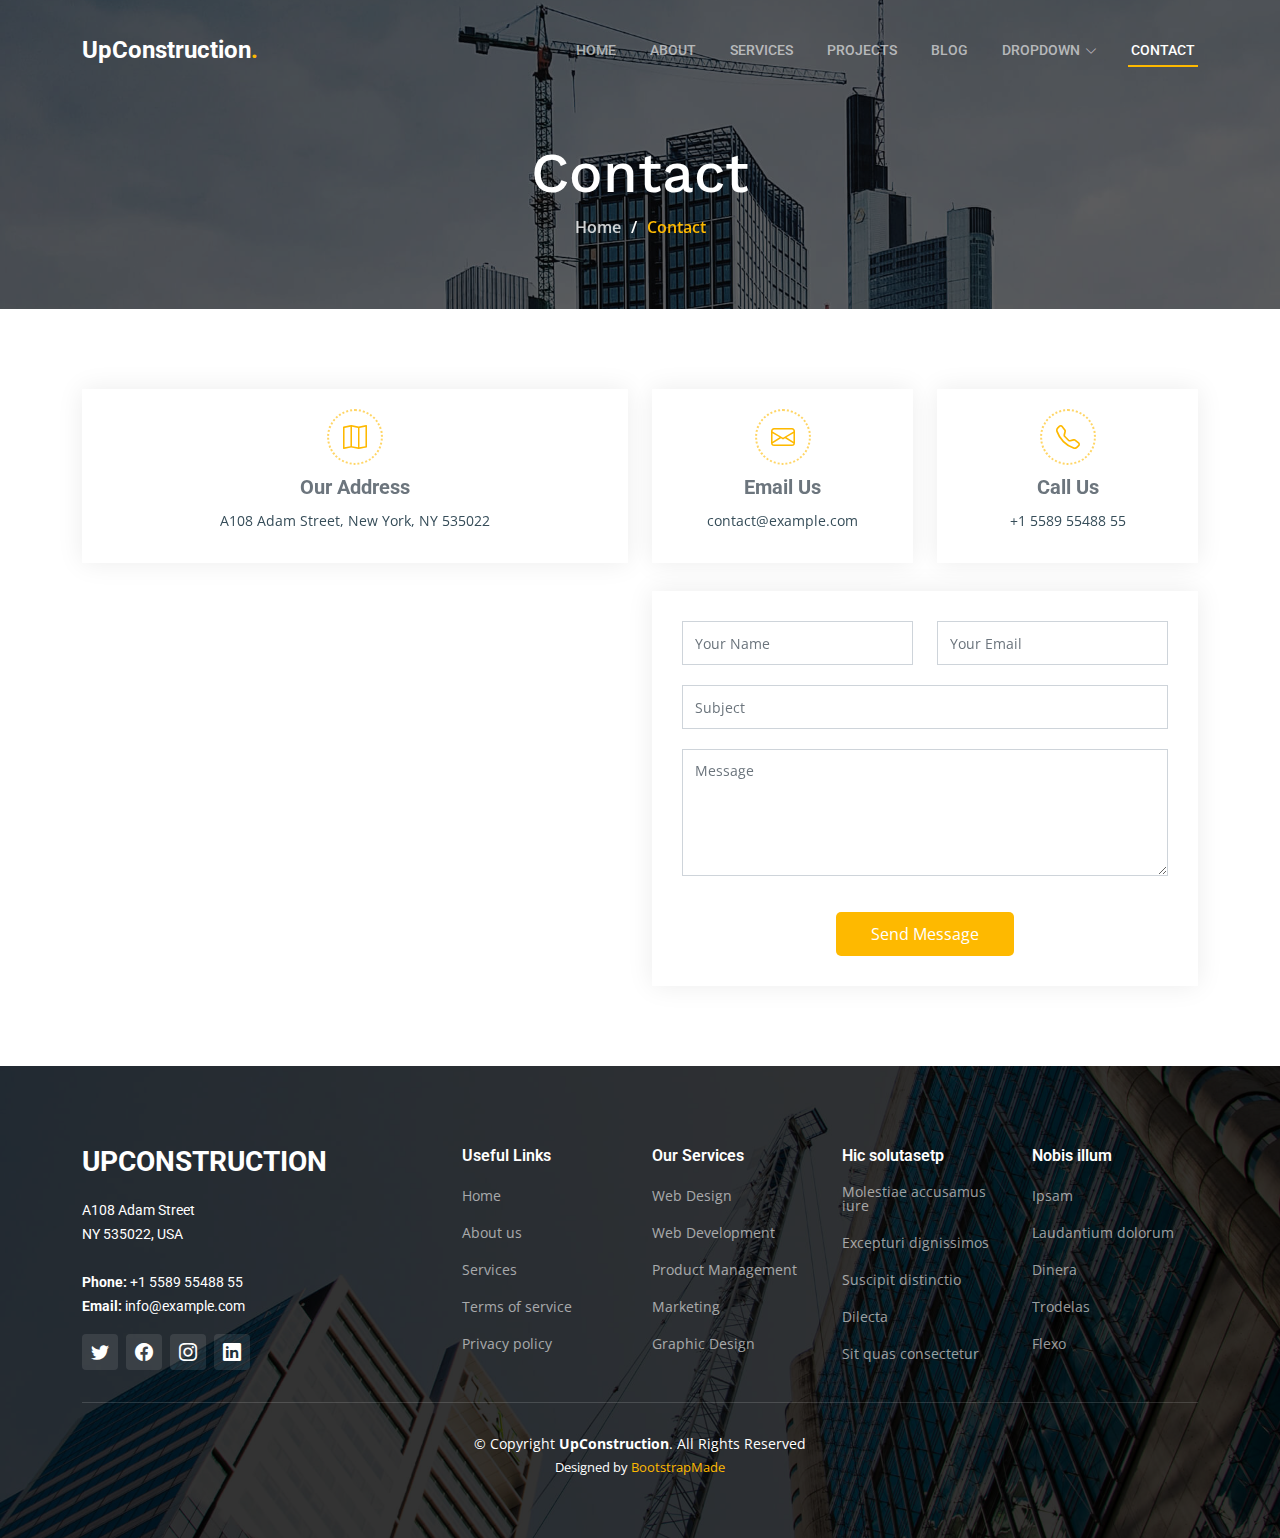
==== contact.html @ d5af770d "Creating structure for the project." ====
<!DOCTYPE html>
<html lang="en">

<head>
  <meta charset="utf-8">
  <meta content="width=device-width, initial-scale=1.0" name="viewport">

  <title>UpConstruction Bootstrap Template - Contact</title>
  <meta content="" name="description">
  <meta content="" name="keywords">

  <!-- Favicons -->
  <link href="assets/img/favicon.png" rel="icon">
  <link href="assets/img/apple-touch-icon.png" rel="apple-touch-icon">

  <!-- Google Fonts -->
  <link rel="preconnect" href="https://fonts.googleapis.com">
  <link rel="preconnect" href="https://fonts.gstatic.com" crossorigin>
  <link href="https://fonts.googleapis.com/css2?family=Open+Sans:ital,wght@0,300;0,400;0,500;0,600;0,700;1,300;1,400;1,600;1,700&family=Roboto:ital,wght@0,300;0,400;0,500;0,600;0,700;1,300;1,400;1,500;1,600;1,700&family=Work+Sans:ital,wght@0,300;0,400;0,500;0,600;0,700;1,300;1,400;1,500;1,600;1,700&display=swap" rel="stylesheet">

  <!-- Vendor CSS Files -->
  <link href="assets/vendor/bootstrap/css/bootstrap.min.css" rel="stylesheet">
  <link href="assets/vendor/bootstrap-icons/bootstrap-icons.css" rel="stylesheet">
  <link href="assets/vendor/fontawesome-free/css/all.min.css" rel="stylesheet">
  <link href="assets/vendor/aos/aos.css" rel="stylesheet">
  <link href="assets/vendor/glightbox/css/glightbox.min.css" rel="stylesheet">
  <link href="assets/vendor/swiper/swiper-bundle.min.css" rel="stylesheet">

  <!-- Template Main CSS File -->
  <link href="assets/css/main.css" rel="stylesheet">

  <!-- =======================================================
  * Template Name: UpConstruction - v1.3.0
  * Template URL: https://bootstrapmade.com/upconstruction-bootstrap-construction-website-template/
  * Author: BootstrapMade.com
  * License: https://bootstrapmade.com/license/
  ======================================================== -->
</head>

<body>

  <!-- ======= Header ======= -->
  <header id="header" class="header d-flex align-items-center">
    <div class="container-fluid container-xl d-flex align-items-center justify-content-between">

      <a href="index.html" class="logo d-flex align-items-center">
        <!-- Uncomment the line below if you also wish to use an image logo -->
        <!-- <img src="assets/img/logo.png" alt=""> -->
        <h1>UpConstruction<span>.</span></h1>
      </a>

      <i class="mobile-nav-toggle mobile-nav-show bi bi-list"></i>
      <i class="mobile-nav-toggle mobile-nav-hide d-none bi bi-x"></i>
      <nav id="navbar" class="navbar">
        <ul>
          <li><a href="index.html">Home</a></li>
          <li><a href="about.html">About</a></li>
          <li><a href="services.html">Services</a></li>
          <li><a href="projects.html">Projects</a></li>
          <li><a href="blog.html">Blog</a></li>
          <li class="dropdown"><a href="#"><span>Dropdown</span> <i class="bi bi-chevron-down dropdown-indicator"></i></a>
            <ul>
              <li><a href="#">Dropdown 1</a></li>
              <li class="dropdown"><a href="#"><span>Deep Dropdown</span> <i class="bi bi-chevron-down dropdown-indicator"></i></a>
                <ul>
                  <li><a href="#">Deep Dropdown 1</a></li>
                  <li><a href="#">Deep Dropdown 2</a></li>
                  <li><a href="#">Deep Dropdown 3</a></li>
                  <li><a href="#">Deep Dropdown 4</a></li>
                  <li><a href="#">Deep Dropdown 5</a></li>
                </ul>
              </li>
              <li><a href="#">Dropdown 2</a></li>
              <li><a href="#">Dropdown 3</a></li>
              <li><a href="#">Dropdown 4</a></li>
            </ul>
          </li>
          <li><a href="contact.html" class="active">Contact</a></li>
        </ul>
      </nav><!-- .navbar -->

    </div>
  </header><!-- End Header -->

  <main id="main">

    <!-- ======= Breadcrumbs ======= -->
    <div class="breadcrumbs d-flex align-items-center" style="background-image: url('assets/img/breadcrumbs-bg.jpg');">
      <div class="container position-relative d-flex flex-column align-items-center" data-aos="fade">

        <h2>Contact</h2>
        <ol>
          <li><a href="index.html">Home</a></li>
          <li>Contact</li>
        </ol>

      </div>
    </div><!-- End Breadcrumbs -->

    <!-- ======= Contact Section ======= -->
    <section id="contact" class="contact">
      <div class="container" data-aos="fade-up" data-aos-delay="100">

        <div class="row gy-4">
          <div class="col-lg-6">
            <div class="info-item  d-flex flex-column justify-content-center align-items-center">
              <i class="bi bi-map"></i>
              <h3>Our Address</h3>
              <p>A108 Adam Street, New York, NY 535022</p>
            </div>
          </div><!-- End Info Item -->

          <div class="col-lg-3 col-md-6">
            <div class="info-item d-flex flex-column justify-content-center align-items-center">
              <i class="bi bi-envelope"></i>
              <h3>Email Us</h3>
              <p>contact@example.com</p>
            </div>
          </div><!-- End Info Item -->

          <div class="col-lg-3 col-md-6">
            <div class="info-item  d-flex flex-column justify-content-center align-items-center">
              <i class="bi bi-telephone"></i>
              <h3>Call Us</h3>
              <p>+1 5589 55488 55</p>
            </div>
          </div><!-- End Info Item -->

        </div>

        <div class="row gy-4 mt-1">

          <div class="col-lg-6 ">
            <iframe src="https://www.google.com/maps/embed?pb=!1m14!1m8!1m3!1d12097.433213460943!2d-74.0062269!3d40.7101282!3m2!1i1024!2i768!4f13.1!3m3!1m2!1s0x0%3A0xb89d1fe6bc499443!2sDowntown+Conference+Center!5e0!3m2!1smk!2sbg!4v1539943755621" frameborder="0" style="border:0; width: 100%; height: 384px;" allowfullscreen></iframe>
          </div><!-- End Google Maps -->

          <div class="col-lg-6">
            <form action="forms/contact.php" method="post" role="form" class="php-email-form">
              <div class="row gy-4">
                <div class="col-lg-6 form-group">
                  <input type="text" name="name" class="form-control" id="name" placeholder="Your Name" required>
                </div>
                <div class="col-lg-6 form-group">
                  <input type="email" class="form-control" name="email" id="email" placeholder="Your Email" required>
                </div>
              </div>
              <div class="form-group">
                <input type="text" class="form-control" name="subject" id="subject" placeholder="Subject" required>
              </div>
              <div class="form-group">
                <textarea class="form-control" name="message" rows="5" placeholder="Message" required></textarea>
              </div>
              <div class="my-3">
                <div class="loading">Loading</div>
                <div class="error-message"></div>
                <div class="sent-message">Your message has been sent. Thank you!</div>
              </div>
              <div class="text-center"><button type="submit">Send Message</button></div>
            </form>
          </div><!-- End Contact Form -->

        </div>

      </div>
    </section><!-- End Contact Section -->

  </main><!-- End #main -->

  <!-- ======= Footer ======= -->
  <footer id="footer" class="footer">

    <div class="footer-content position-relative">
      <div class="container">
        <div class="row">

          <div class="col-lg-4 col-md-6">
            <div class="footer-info">
              <h3>UpConstruction</h3>
              <p>
                A108 Adam Street <br>
                NY 535022, USA<br><br>
                <strong>Phone:</strong> +1 5589 55488 55<br>
                <strong>Email:</strong> info@example.com<br>
              </p>
              <div class="social-links d-flex mt-3">
                <a href="#" class="d-flex align-items-center justify-content-center"><i class="bi bi-twitter"></i></a>
                <a href="#" class="d-flex align-items-center justify-content-center"><i class="bi bi-facebook"></i></a>
                <a href="#" class="d-flex align-items-center justify-content-center"><i class="bi bi-instagram"></i></a>
                <a href="#" class="d-flex align-items-center justify-content-center"><i class="bi bi-linkedin"></i></a>
              </div>
            </div>
          </div><!-- End footer info column-->

          <div class="col-lg-2 col-md-3 footer-links">
            <h4>Useful Links</h4>
            <ul>
              <li><a href="#">Home</a></li>
              <li><a href="#">About us</a></li>
              <li><a href="#">Services</a></li>
              <li><a href="#">Terms of service</a></li>
              <li><a href="#">Privacy policy</a></li>
            </ul>
          </div><!-- End footer links column-->

          <div class="col-lg-2 col-md-3 footer-links">
            <h4>Our Services</h4>
            <ul>
              <li><a href="#">Web Design</a></li>
              <li><a href="#">Web Development</a></li>
              <li><a href="#">Product Management</a></li>
              <li><a href="#">Marketing</a></li>
              <li><a href="#">Graphic Design</a></li>
            </ul>
          </div><!-- End footer links column-->

          <div class="col-lg-2 col-md-3 footer-links">
            <h4>Hic solutasetp</h4>
            <ul>
              <li><a href="#">Molestiae accusamus iure</a></li>
              <li><a href="#">Excepturi dignissimos</a></li>
              <li><a href="#">Suscipit distinctio</a></li>
              <li><a href="#">Dilecta</a></li>
              <li><a href="#">Sit quas consectetur</a></li>
            </ul>
          </div><!-- End footer links column-->

          <div class="col-lg-2 col-md-3 footer-links">
            <h4>Nobis illum</h4>
            <ul>
              <li><a href="#">Ipsam</a></li>
              <li><a href="#">Laudantium dolorum</a></li>
              <li><a href="#">Dinera</a></li>
              <li><a href="#">Trodelas</a></li>
              <li><a href="#">Flexo</a></li>
            </ul>
          </div><!-- End footer links column-->

        </div>
      </div>
    </div>

    <div class="footer-legal text-center position-relative">
      <div class="container">
        <div class="copyright">
          &copy; Copyright <strong><span>UpConstruction</span></strong>. All Rights Reserved
        </div>
        <div class="credits">
          <!-- All the links in the footer should remain intact. -->
          <!-- You can delete the links only if you purchased the pro version. -->
          <!-- Licensing information: https://bootstrapmade.com/license/ -->
          <!-- Purchase the pro version with working PHP/AJAX contact form: https://bootstrapmade.com/upconstruction-bootstrap-construction-website-template/ -->
          Designed by <a href="https://bootstrapmade.com/">BootstrapMade</a>
        </div>
      </div>
    </div>

  </footer>
  <!-- End Footer -->

  <a href="#" class="scroll-top d-flex align-items-center justify-content-center"><i class="bi bi-arrow-up-short"></i></a>

  <div id="preloader"></div>

  <!-- Vendor JS Files -->
  <script src="assets/vendor/bootstrap/js/bootstrap.bundle.min.js"></script>
  <script src="assets/vendor/aos/aos.js"></script>
  <script src="assets/vendor/glightbox/js/glightbox.min.js"></script>
  <script src="assets/vendor/isotope-layout/isotope.pkgd.min.js"></script>
  <script src="assets/vendor/swiper/swiper-bundle.min.js"></script>
  <script src="assets/vendor/purecounter/purecounter_vanilla.js"></script>
  <script src="assets/vendor/php-email-form/validate.js"></script>

  <!-- Template Main JS File -->
  <script src="assets/js/main.js"></script>

</body>

</html>
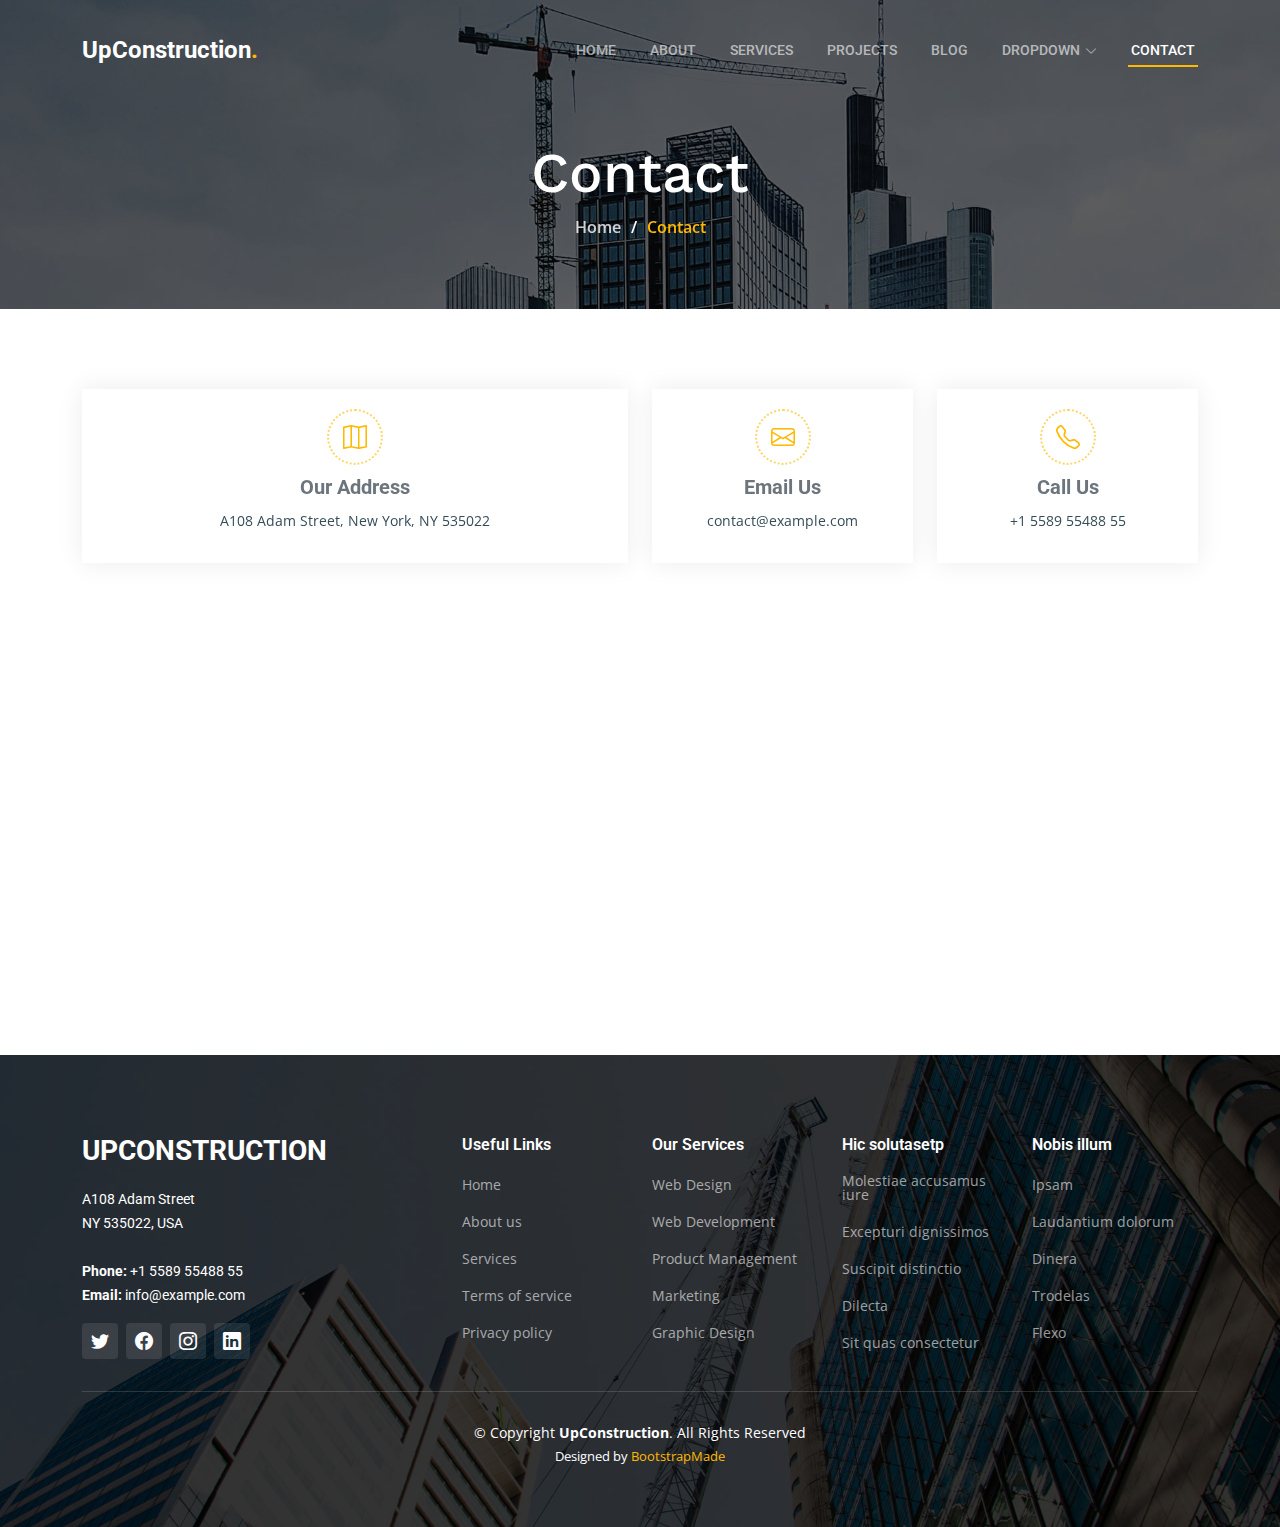
==== commit 8adf47f6: "Made adjustments to the structre" ====
--- a/contact.html
+++ b/contact.html
@@ -129,35 +129,7 @@
         </div>
 
         <div class="row gy-4 mt-1">
-
-          <div class="col-lg-6 ">
-            <iframe src="https://www.google.com/maps/embed?pb=!1m14!1m8!1m3!1d12097.433213460943!2d-74.0062269!3d40.7101282!3m2!1i1024!2i768!4f13.1!3m3!1m2!1s0x0%3A0xb89d1fe6bc499443!2sDowntown+Conference+Center!5e0!3m2!1smk!2sbg!4v1539943755621" frameborder="0" style="border:0; width: 100%; height: 384px;" allowfullscreen></iframe>
-          </div><!-- End Google Maps -->
-
-          <div class="col-lg-6">
-            <form action="forms/contact.php" method="post" role="form" class="php-email-form">
-              <div class="row gy-4">
-                <div class="col-lg-6 form-group">
-                  <input type="text" name="name" class="form-control" id="name" placeholder="Your Name" required>
-                </div>
-                <div class="col-lg-6 form-group">
-                  <input type="email" class="form-control" name="email" id="email" placeholder="Your Email" required>
-                </div>
-              </div>
-              <div class="form-group">
-                <input type="text" class="form-control" name="subject" id="subject" placeholder="Subject" required>
-              </div>
-              <div class="form-group">
-                <textarea class="form-control" name="message" rows="5" placeholder="Message" required></textarea>
-              </div>
-              <div class="my-3">
-                <div class="loading">Loading</div>
-                <div class="error-message"></div>
-                <div class="sent-message">Your message has been sent. Thank you!</div>
-              </div>
-              <div class="text-center"><button type="submit">Send Message</button></div>
-            </form>
-          </div><!-- End Contact Form -->
+          <iframe src="https://www.google.com/maps/embed?pb=!1m14!1m8!1m3!1d12097.433213460943!2d-74.0062269!3d40.7101282!3m2!1i1024!2i768!4f13.1!3m3!1m2!1s0x0%3A0xb89d1fe6bc499443!2sDowntown+Conference+Center!5e0!3m2!1smk!2sbg!4v1539943755621" frameborder="0" style="border:0; width: 100%; height: 384px;" allowfullscreen></iframe>
 
         </div>
 
